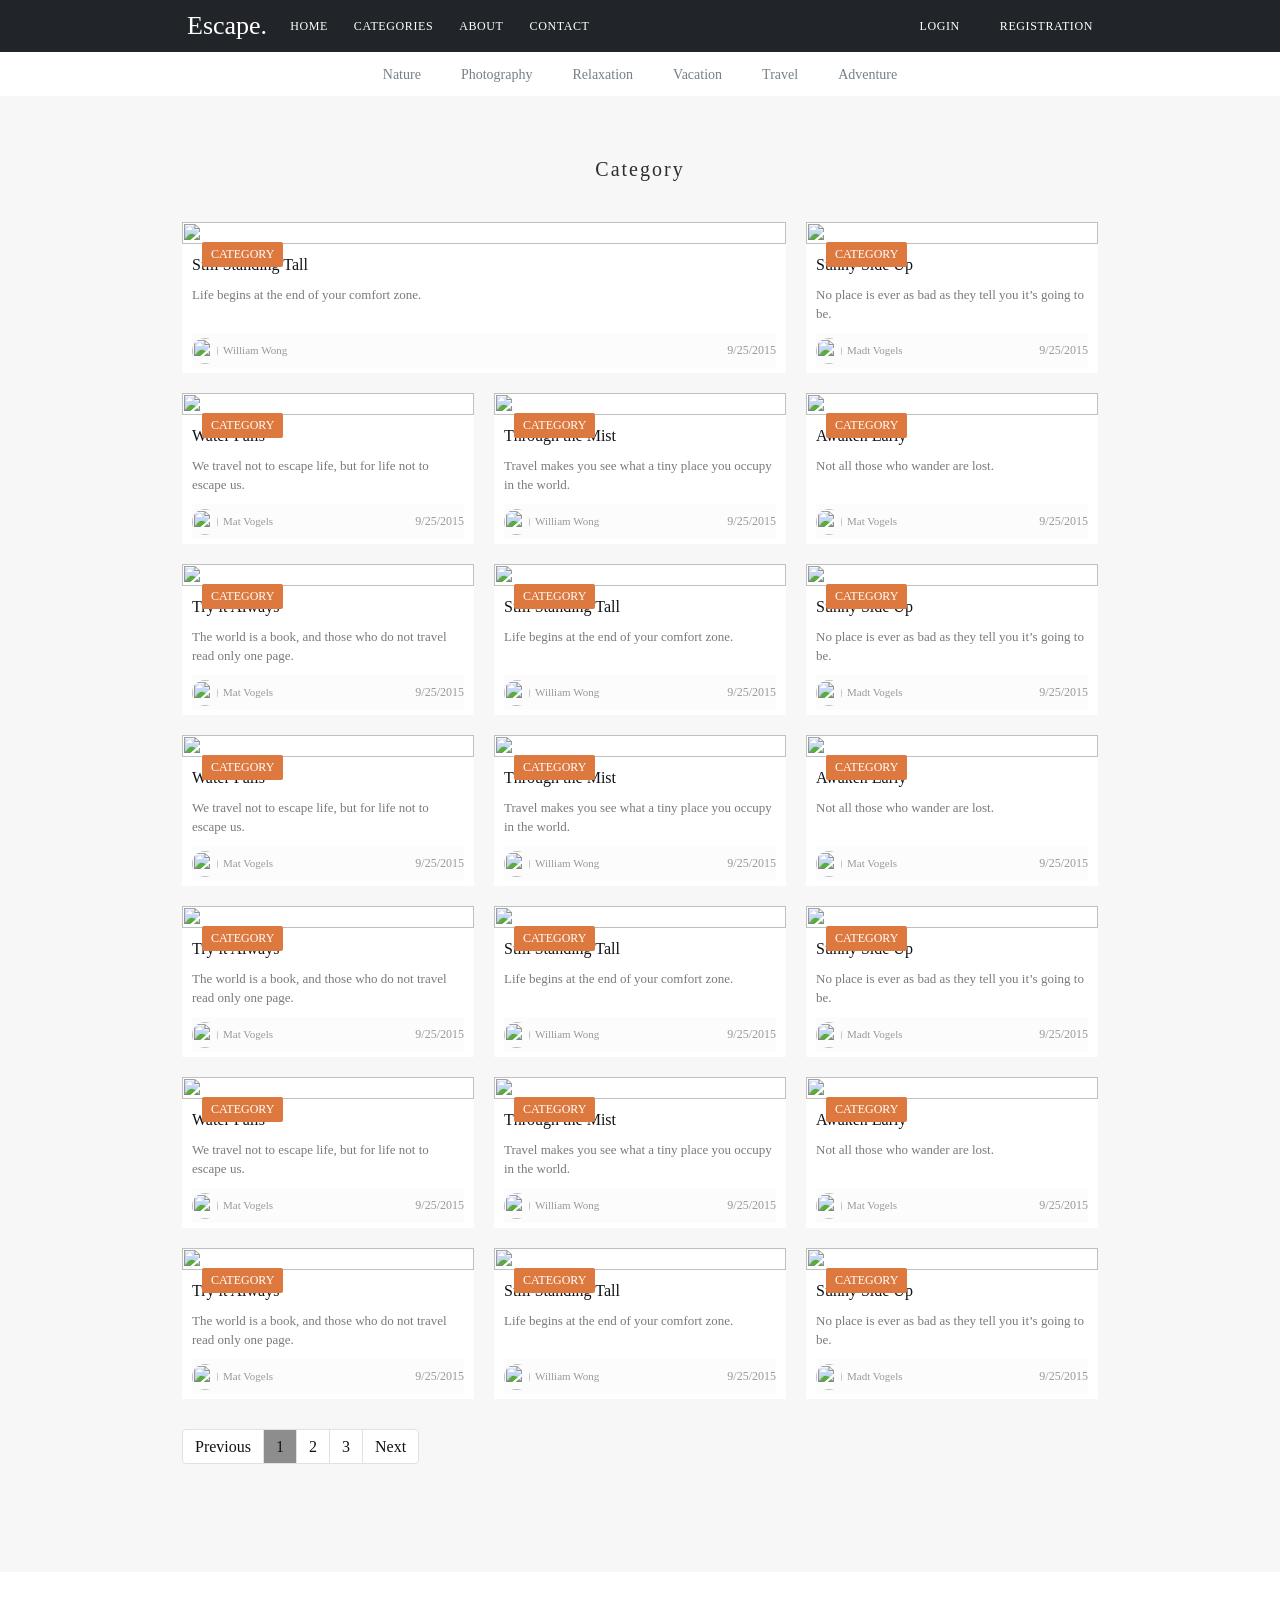
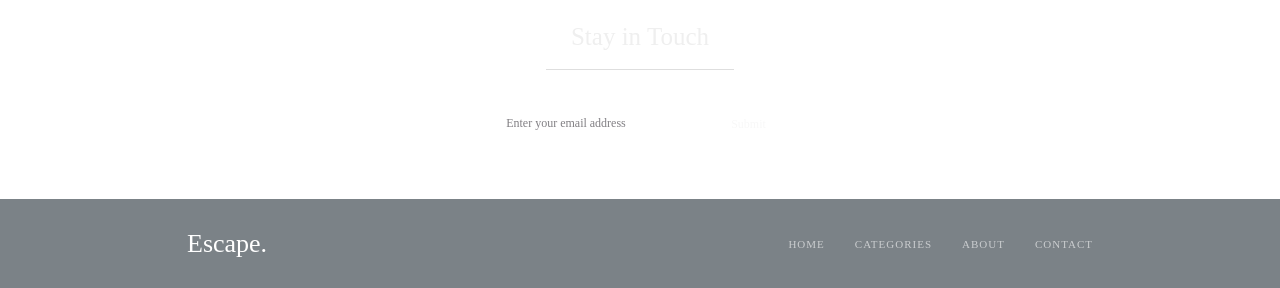
==== pages.html @ 03377939 "improvement 0.1" ====
<!DOCTYPE html>
<html lang="en">

<head>
    <meta charset="UTF-8">
    <meta http-equiv="X-UA-Compatible" content="IE=edge">
    <meta name="viewport" content="width=device-width, initial-scale=1.0">
    <link rel="stylesheet" href="bootstrap/css/bootstrap.min.css">
    <link rel="stylesheet" href="icon/all.min.css">
    <link rel="stylesheet" href="style/style.css">
    <link rel="stylesheet" href="style/media.css">
    <title>Document</title>
</head>



<body>
    <nav class="navbar navbar-expand-lg navbar-dark bg-dark">
        <div class="container">
            <a class="nav-logo" href="">Escape.</a>
            <button class="navbar-toggler" type="button" data-bs-toggle="collapse"
                data-bs-target="#navbarSupportedContent" aria-controls="navbarSupportedContent" aria-expanded="false"
                aria-label="Toggle navigation">
                <span class="navbar-toggler-icon"></span>
            </button>
            <div class="collapse navbar-collapse" id="navbarSupportedContent">
                <ul class="navbar-nav me-auto mb-2 mb-lg-0">
                    <li class="nav-item">
                        <a class="nav-link active" aria-current="page" href="#">Home</a>
                    </li>
                    <li class="nav-item">
                        <a class="nav-link active" aria-current="page" href="#">Categories</a>
                    </li>
                    <li class="nav-item">
                        <a class="nav-link active" aria-current="page" href="#">About</a>
                    </li>
                    <li class="nav-item">
                        <a class="nav-link active" aria-current="page" href="#">Contact</a>
                    </li>
                </ul>
                <ul class="nav-list">
                    <li><a href="" class="nav-link">LogIn</a></li>
                    <li><a href="" class="nav-link">Registration</a></li>
                </ul>
            </div>
        </div>
    </nav>

    <main>
        <section class="section">
            <div class="container section-content">
                <ul class="section-list">
                    <li><a href="" class="section-link">Nature</a></li>
                    <li><a href="" class="section-link">Photography</a></li>
                    <li><a href="" class="section-link">Relaxation</a></li>
                    <li><a href="" class="section-link">Vacation</a></li>
                    <li><a href="" class="section-link">Travel</a></li>
                    <li><a href="" class="section-link">Adventure</a></li>
                </ul>
            </div>
        </section>

        <section class="section3">
            <h3 class="section3-title">Category</h3>
            <div class="container">
                <div class="section3-content page">
                    <div class="section3-card">
                        <a href="#" class="section3-card-main">
                            <img class="section3-card-img" src="img/IMAGE (2).png" alt="">
                            <p class="section3-card-category">Category</p>
                            <p class="section3-card-title">Still Standing Tall</p>
                            <p class="section3-card-text">Life begins at the end of your comfort zone.</p>
                        </a>
                        <div class="section3-card-info">
                            <a href="#" class="section3-card-info-left">
                                <img class="section3-card-info-left-ava" src="img/AVA2.png" alt="">
                                <p class="section3-card-info-name">William Wong</p>
                            </a>
                            <p class="section3-card-info-data">9/25/2015</p>
                        </div>
                    </div>
                    <div class="section3-card">
                        <a href="#" class="section3-card-main">
                            <img class="section3-card-img" src="img/IMAGE (3).png" alt="">
                            <p class="section3-card-category">Category</p>
                            <p class="section3-card-title">Sunny Side Up</p>
                            <p class="section3-card-text">No place is ever as bad as they tell you it’s going to be.</p>
                        </a>
                        <div class="section3-card-info">
                            <a href="#" class="section3-card-info-left">
                                <img class="section3-card-info-left-ava" src="img/AVA.png" alt="">
                                <p class="section3-card-info-name">Madt Vogels</p>
                            </a>
                            <p class="section3-card-info-data">9/25/2015</p>
                        </div>
                    </div>
                    <div class="section3-card">
                        <a href="#" class="section3-card-main">
                            <img class="section3-card-img" src="img/IMAGE (4).png" alt="">
                            <p class="section3-card-category">Category</p>
                            <p class="section3-card-title">Water Falls</p>
                            <p class="section3-card-text">We travel not to escape life, but for life not to escape us.
                            </p>
                        </a>
                        <div class="section3-card-info">
                            <a href="#" class="section3-card-info-left">
                                <img class="section3-card-info-left-ava" src="img/AVA.png" alt="">
                                <p class="section3-card-info-name">Mat Vogels</p>
                            </a>
                            <p class="section3-card-info-data">9/25/2015</p>
                        </div>
                    </div>
                    <div class="section3-card">
                        <a href="#" class="section3-card-main">
                            <img class="section3-card-img" src="img/IMAGE (5).png" alt="">
                            <p class="section3-card-category">Category</p>
                            <p class="section3-card-title">Through the Mist</p>
                            <p class="section3-card-text">Travel makes you see what a tiny place you occupy in the
                                world.</p>
                        </a>
                        <div class="section3-card-info">
                            <a href="#" class="section3-card-info-left">
                                <img class="section3-card-info-left-ava" src="img/AVA2.png" alt="">
                                <p class="section3-card-info-name">William Wong</p>
                            </a>
                            <p class="section3-card-info-data">9/25/2015</p>
                        </div>
                    </div>
                    <div class="section3-card">
                        <a href="#" class="section3-card-main">
                            <img class="section3-card-img" src="img/IMAGE (6).png" alt="">
                            <p class="section3-card-category">Category</p>
                            <p class="section3-card-title">Awaken Early</p>
                            <p class="section3-card-text">Not all those who wander are lost.</p>
                        </a>
                        <div class="section3-card-info">
                            <a href="#" class="section3-card-info-left">
                                <img class="section3-card-info-left-ava" src="img/AVA.png" alt="">
                                <p class="section3-card-info-name">Mat Vogels</p>
                            </a>
                            <p class="section3-card-info-data">9/25/2015</p>
                        </div>
                    </div>
                    <div class="section3-card">
                        <a href="#" class="section3-card-main">
                            <img class="section3-card-img" src="img/IMAGE (7).png" alt="">
                            <p class="section3-card-category">Category</p>
                            <p class="section3-card-title">Try it Always</p>
                            <p class="section3-card-text">The world is a book, and those who do not travel read only one
                                page.</p>
                        </a>
                        <div class="section3-card-info">
                            <a href="#" class="section3-card-info-left">
                                <img class="section3-card-info-left-ava" src="img/AVA.png" alt="">
                                <p class="section3-card-info-name">Mat Vogels</p>
                            </a>
                            <p class="section3-card-info-data">9/25/2015</p>
                        </div>
                    </div>
                    <div class="section3-card">
                        <a href="#" class="section3-card-main">
                            <img class="section3-card-img" src="img/IMAGE (2).png" alt="">
                            <p class="section3-card-category">Category</p>
                            <p class="section3-card-title">Still Standing Tall</p>
                            <p class="section3-card-text">Life begins at the end of your comfort zone.</p>
                        </a>
                        <div class="section3-card-info">
                            <a href="#" class="section3-card-info-left">
                                <img class="section3-card-info-left-ava" src="img/AVA2.png" alt="">
                                <p class="section3-card-info-name">William Wong</p>
                            </a>
                            <p class="section3-card-info-data">9/25/2015</p>
                        </div>
                    </div>
                    <div class="section3-card">
                        <a href="#" class="section3-card-main">
                            <img class="section3-card-img" src="img/IMAGE (3).png" alt="">
                            <p class="section3-card-category">Category</p>
                            <p class="section3-card-title">Sunny Side Up</p>
                            <p class="section3-card-text">No place is ever as bad as they tell you it’s going to be.</p>
                        </a>
                        <div class="section3-card-info">
                            <a href="#" class="section3-card-info-left">
                                <img class="section3-card-info-left-ava" src="img/AVA.png" alt="">
                                <p class="section3-card-info-name">Madt Vogels</p>
                            </a>
                            <p class="section3-card-info-data">9/25/2015</p>
                        </div>
                    </div>
                    <div class="section3-card">
                        <a href="#" class="section3-card-main">
                            <img class="section3-card-img" src="img/IMAGE (4).png" alt="">
                            <p class="section3-card-category">Category</p>
                            <p class="section3-card-title">Water Falls</p>
                            <p class="section3-card-text">We travel not to escape life, but for life not to escape us.
                            </p>
                        </a>
                        <div class="section3-card-info">
                            <a href="#" class="section3-card-info-left">
                                <img class="section3-card-info-left-ava" src="img/AVA.png" alt="">
                                <p class="section3-card-info-name">Mat Vogels</p>
                            </a>
                            <p class="section3-card-info-data">9/25/2015</p>
                        </div>
                    </div>
                    <div class="section3-card">
                        <a href="#" class="section3-card-main">
                            <img class="section3-card-img" src="img/IMAGE (5).png" alt="">
                            <p class="section3-card-category">Category</p>
                            <p class="section3-card-title">Through the Mist</p>
                            <p class="section3-card-text">Travel makes you see what a tiny place you occupy in the
                                world.</p>
                        </a>
                        <div class="section3-card-info">
                            <a href="#" class="section3-card-info-left">
                                <img class="section3-card-info-left-ava" src="img/AVA2.png" alt="">
                                <p class="section3-card-info-name">William Wong</p>
                            </a>
                            <p class="section3-card-info-data">9/25/2015</p>
                        </div>
                    </div>
                    <div class="section3-card">
                        <a href="#" class="section3-card-main">
                            <img class="section3-card-img" src="img/IMAGE (6).png" alt="">
                            <p class="section3-card-category">Category</p>
                            <p class="section3-card-title">Awaken Early</p>
                            <p class="section3-card-text">Not all those who wander are lost.</p>
                        </a>
                        <div class="section3-card-info">
                            <a href="#" class="section3-card-info-left">
                                <img class="section3-card-info-left-ava" src="img/AVA.png" alt="">
                                <p class="section3-card-info-name">Mat Vogels</p>
                            </a>
                            <p class="section3-card-info-data">9/25/2015</p>
                        </div>
                    </div>
                    <div class="section3-card">
                        <a href="#" class="section3-card-main">
                            <img class="section3-card-img" src="img/IMAGE (7).png" alt="">
                            <p class="section3-card-category">Category</p>
                            <p class="section3-card-title">Try it Always</p>
                            <p class="section3-card-text">The world is a book, and those who do not travel read only one
                                page.</p>
                        </a>
                        <div class="section3-card-info">
                            <a href="#" class="section3-card-info-left">
                                <img class="section3-card-info-left-ava" src="img/AVA.png" alt="">
                                <p class="section3-card-info-name">Mat Vogels</p>
                            </a>
                            <p class="section3-card-info-data">9/25/2015</p>
                        </div>
                    </div>
                    <div class="section3-card">
                        <a href="#" class="section3-card-main">
                            <img class="section3-card-img" src="img/IMAGE (2).png" alt="">
                            <p class="section3-card-category">Category</p>
                            <p class="section3-card-title">Still Standing Tall</p>
                            <p class="section3-card-text">Life begins at the end of your comfort zone.</p>
                        </a>
                        <div class="section3-card-info">
                            <a href="#" class="section3-card-info-left">
                                <img class="section3-card-info-left-ava" src="img/AVA2.png" alt="">
                                <p class="section3-card-info-name">William Wong</p>
                            </a>
                            <p class="section3-card-info-data">9/25/2015</p>
                        </div>
                    </div>
                    <div class="section3-card">
                        <a href="#" class="section3-card-main">
                            <img class="section3-card-img" src="img/IMAGE (3).png" alt="">
                            <p class="section3-card-category">Category</p>
                            <p class="section3-card-title">Sunny Side Up</p>
                            <p class="section3-card-text">No place is ever as bad as they tell you it’s going to be.</p>
                        </a>
                        <div class="section3-card-info">
                            <a href="#" class="section3-card-info-left">
                                <img class="section3-card-info-left-ava" src="img/AVA.png" alt="">
                                <p class="section3-card-info-name">Madt Vogels</p>
                            </a>
                            <p class="section3-card-info-data">9/25/2015</p>
                        </div>
                    </div>
                    <div class="section3-card">
                        <a href="#" class="section3-card-main">
                            <img class="section3-card-img" src="img/IMAGE (4).png" alt="">
                            <p class="section3-card-category">Category</p>
                            <p class="section3-card-title">Water Falls</p>
                            <p class="section3-card-text">We travel not to escape life, but for life not to escape us.
                            </p>
                        </a>
                        <div class="section3-card-info">
                            <a href="#" class="section3-card-info-left">
                                <img class="section3-card-info-left-ava" src="img/AVA.png" alt="">
                                <p class="section3-card-info-name">Mat Vogels</p>
                            </a>
                            <p class="section3-card-info-data">9/25/2015</p>
                        </div>
                    </div>
                    <div class="section3-card">
                        <a href="#" class="section3-card-main">
                            <img class="section3-card-img" src="img/IMAGE (5).png" alt="">
                            <p class="section3-card-category">Category</p>
                            <p class="section3-card-title">Through the Mist</p>
                            <p class="section3-card-text">Travel makes you see what a tiny place you occupy in the
                                world.</p>
                        </a>
                        <div class="section3-card-info">
                            <a href="#" class="section3-card-info-left">
                                <img class="section3-card-info-left-ava" src="img/AVA2.png" alt="">
                                <p class="section3-card-info-name">William Wong</p>
                            </a>
                            <p class="section3-card-info-data">9/25/2015</p>
                        </div>
                    </div>
                    <div class="section3-card">
                        <a href="#" class="section3-card-main">
                            <img class="section3-card-img" src="img/IMAGE (6).png" alt="">
                            <p class="section3-card-category">Category</p>
                            <p class="section3-card-title">Awaken Early</p>
                            <p class="section3-card-text">Not all those who wander are lost.</p>
                        </a>
                        <div class="section3-card-info">
                            <a href="#" class="section3-card-info-left">
                                <img class="section3-card-info-left-ava" src="img/AVA.png" alt="">
                                <p class="section3-card-info-name">Mat Vogels</p>
                            </a>
                            <p class="section3-card-info-data">9/25/2015</p>
                        </div>
                    </div>
                    <div class="section3-card">
                        <a href="#" class="section3-card-main">
                            <img class="section3-card-img" src="img/IMAGE (7).png" alt="">
                            <p class="section3-card-category">Category</p>
                            <p class="section3-card-title">Try it Always</p>
                            <p class="section3-card-text">The world is a book, and those who do not travel read only one
                                page.</p>
                        </a>
                        <div class="section3-card-info">
                            <a href="#" class="section3-card-info-left">
                                <img class="section3-card-info-left-ava" src="img/AVA.png" alt="">
                                <p class="section3-card-info-name">Mat Vogels</p>
                            </a>
                            <p class="section3-card-info-data">9/25/2015</p>
                        </div>
                    </div>
                    <div class="section3-card">
                        <a href="#" class="section3-card-main">
                            <img class="section3-card-img" src="img/IMAGE (2).png" alt="">
                            <p class="section3-card-category">Category</p>
                            <p class="section3-card-title">Still Standing Tall</p>
                            <p class="section3-card-text">Life begins at the end of your comfort zone.</p>
                        </a>
                        <div class="section3-card-info">
                            <a href="#" class="section3-card-info-left">
                                <img class="section3-card-info-left-ava" src="img/AVA2.png" alt="">
                                <p class="section3-card-info-name">William Wong</p>
                            </a>
                            <p class="section3-card-info-data">9/25/2015</p>
                        </div>
                    </div>
                    <div class="section3-card">
                        <a href="#" class="section3-card-main">
                            <img class="section3-card-img" src="img/IMAGE (3).png" alt="">
                            <p class="section3-card-category">Category</p>
                            <p class="section3-card-title">Sunny Side Up</p>
                            <p class="section3-card-text">No place is ever as bad as they tell you it’s going to be.</p>
                        </a>
                        <div class="section3-card-info">
                            <a href="#" class="section3-card-info-left">
                                <img class="section3-card-info-left-ava" src="img/AVA.png" alt="">
                                <p class="section3-card-info-name">Madt Vogels</p>
                            </a>
                            <p class="section3-card-info-data">9/25/2015</p>
                        </div>
                    </div>




                </div>

                <nav class="pages-pagination" aria-label="Page navigation example">
                    <ul class="pagination">
                        <li class="page-item"><a class="page-link" href="#">Previous</a></li>
                        <li class="page-item disabled"><a class="page-link" href="#">1</a></li>
                        <li class="page-item"><a class="page-link" href="#">2</a></li>
                        <li class="page-item"><a class="page-link" href="#">3</a></li>
                        <li class="page-item"><a class="page-link" href="#">Next</a></li>
                    </ul>
                </nav>

            </div>
        </section>

    </main>
    <footer>
        <div class="footer-intro">
            <div class="container">
                <div class="footer-intro-content">
                    <h4 class="footer-intro-title">Stay in Touch</h4>
                    <div class="footer-intro-bottom">
                        <input placeholder="Enter your email address" class="footer-intro-search" type="text">
                        <button class="footer-intro-button">Submit</button>
                    </div>
                </div>
            </div>
        </div>
        <nav class="footer-nav">
            <div class="container">
                <div class="footer-nav-content">
                    <a class="footer-nav-title" href="">Escape.</a>
                    <ul class="footer-nav-list">
                        <li><a href="" class="footer-nav-link">Home</a></li>
                        <li><a href="" class="footer-nav-link">Categories</a></li>
                        <li><a href="" class="footer-nav-link">About</a></li>
                        <li><a href="" class="footer-nav-link">Contact</a></li>
                    </ul>
                </div>
            </div>
        </nav>
    </footer>

    <script src="bootstrap/js/bootstrap.min.js"></script>
</body>

</html>
---- style/style.css ----
* {
    margin: 0;
    padding: 0;
    box-sizing: border-box;
}

a {
    text-decoration: none;
    margin: 0;

}

ul {
    margin: 0;
    padding: 0;
}

li {
    list-style: none;
    margin: 0;
}

p {
    margin: 0;
}


.container {
    width: 940px;
    margin: 0 auto;
}

header {
    height: 500px;
    background: url("../img/IMAGE.png");
    background-repeat: no-repeat;
    background-size: cover;
    background-position: center;
    display: flex;
    flex-direction: column;

    position: relative;

}

/* header-nav */

.nav {
    padding: 20px 0;


}

.nav-content {
    display: flex;
    justify-content: space-between;
    align-items: center;
}



.nav-logo {
    font-family: Lora;
    font-style: normal;
    font-weight: normal;
    font-size: 26px;
    line-height: 26px;


    padding: 5px;
    border-radius: 5px;
    color: #FFFFFF;
    outline: #FFFFFF 0 solid;
    transition: 0.05s;
    margin-right: 10px;
}

.nav-logo:hover {
    color: #FFFFFF;
    outline: #FFFFFF 3px solid;


}

.nav-list {
    display: flex;
    gap: 30px;
}

.nav-link {
    font-family: Oxygen;
    font-style: normal;
    font-weight: normal;
    font-size: 12px;
    line-height: 20px;
    letter-spacing: 0.6px;
    text-transform: uppercase;

    padding: 5px;
    border-radius: 5px;
    color: #FFFFFF;
    outline: #FFFFFF 0 solid;
    transition: 0.05s;

}

.nav-link:hover {
    color: #FFFFFF;
    outline: #FFFFFF 3px solid;


}


.navbar-nav {
    gap: 10px;
}


/* header-nav */

/* header-intro */
.intro {
    display: flex;
    flex-direction: column;
    align-items: center;
    justify-content: center;
    flex-grow: 1;
    margin-top: -20px;
}

.intro-content {
    display: flex;
    flex-direction: column;
    align-items: center;
    gap: 15px;
}

.intro-title {
    font-family: Lora;
    font-style: normal;
    font-weight: normal;
    font-size: 50px;
    line-height: 51px;
    letter-spacing: 3px;
    text-align: center;
    cursor: default;

    color: #FFFFFF;
}

.intro-text {
    font-family: Oxygen;
    font-style: normal;
    font-weight: normal;
    font-size: 17px;
    line-height: 20px;
    text-align: center;
    cursor: default;


    color: rgba(255, 255, 255, 0.63);
}

.intro-link {
    font-family: Oxygen;
    font-style: normal;
    font-weight: normal;
    font-size: 13px;
    line-height: 20px;

    color: #FFFFFF;
    background: #DD783F;
    border-radius: 3px;
    padding: 12px 31px;
    transition: 0.1s;

}

.intro-link:hover {
    color: #FFFFFF;
    background: #756f6b;
}

/* header-intro */

/* main-section */
.section-list {
    padding: 10px;
    display: flex;
    justify-content: center;
    align-items: center;
    flex-wrap: wrap;
    gap: 20px;
}

.section-link {
    font-family: Lora;
    font-style: normal;
    font-weight: normal;
    font-size: 14px;
    line-height: 20px;
    text-align: center;
    padding: 10px;

    color: #768088;
    border-radius: 3px;
    transition: 0.1s;

}

.section-link:hover {
    background: #666666;
    color: #ffffff;
}

/* main-section */

/* main-section2 */
.section2 {
    padding: 60px 0 30px;
    background: #F7F7F7;

}

.section2-content {

    position: relative;
}


/* -------------------carousel */
.section2-content .carousel {
    position: static;
    /* overflow: visible; */
}

.section2-content .carousel-control-prev-icon {
    background-image: url("../img/icons/arrow.png");
    transform: rotate(180deg);

}

/* .section2-content .carousel-control-prev {
    transform: translateX(-100%);
} */

.section2-content .carousel-control-next-icon {
    background-image: url("../img/icons/arrow.png");

}

/* .section2-content .carousel-control-next {
    transform: translateX(100%);
} */


.carousel-item {}

/* -------------------carousel */

.section2-title {
    font-family: Oxygen;
    font-style: normal;
    font-weight: normal;
    font-size: 20px;
    line-height: 27px;
    letter-spacing: 2px;
    text-align: center;

    color: #2E2E2E;
    padding: 0 16px 16px;
    margin-bottom: 23px;
}

.section2-img {
    /* width: 49%; */
    height: 280px;
    position: relative;
    border-radius: 3px;
}

.section2-img-img {
    width: 100%;
    height: 100%;
    object-fit: cover;
}

.section2-img-words {
    position: absolute;
    bottom: 47px;
    left: 20px;
}

.section2-img-title {
    font-family: Lora;
    font-style: normal;
    font-weight: normal;
    font-size: 27px;
    line-height: 30px;

    color: #FFFFFF;

}

.section2-img-text {
    font-family: Oxygen;
    font-style: normal;
    font-weight: normal;
    font-size: 14px;
    line-height: 25px;
    color: rgba(255, 255, 255, 0.7);

}

.section2-img-profile {
    position: absolute;
    bottom: 10px;
    left: 20px;
    display: flex;
    align-items: center;
    gap: 10px;

}

.section2-img-profile-ava {
    width: 26px;
    height: 26px;
    object-fit: cover;
    border-radius: 50%;

}

.section2-img-profile-name {
    font-family: Oxygen;
    font-style: normal;
    font-weight: normal;
    font-size: 12px;
    line-height: 35px;
    color: rgba(255, 255, 255, 0.7);
}

.section2-img-data {
    position: absolute;
    bottom: 10px;
    right: 20px;
    font-family: Oxygen;
    font-style: normal;
    font-weight: normal;
    font-size: 12px;
    line-height: 35px;
    color: rgba(255, 255, 255, 0.7);
}

.section2-img-category {
    position: absolute;
    top: 20px;
    left: 20px;
    font-family: Oxygen;
    font-style: normal;
    font-weight: normal;
    font-size: 12px;
    line-height: 13px;
    text-transform: uppercase;

    color: #FFFFFF;
    padding: 6px 9px;
    background: #DD783F;
    border-radius: 2px;

}

/* main-section2 */

/* main-section3 */
.section3 {
    padding-top: 60px;
    background: #F7F7F7;
    padding-bottom: 108px;
}

.section3-title {
    font-family: Oxygen;
    font-style: normal;
    font-weight: normal;
    font-size: 20px;
    line-height: 27px;
    letter-spacing: 2px;
    text-align: center;

    color: #2E2E2E;
    padding: 0 16px 16px;
    margin-bottom: 23px;
}


.section3-content {
    width: 100%;
    display: grid;
    grid-template-columns: repeat(3, 1fr);

    gap: 20px;
}

.section3-content.page .section3-card:first-of-type {
    grid-column: 1/3;
}



.section3-card {
    background: #FFFFFF;
    width: 100%;
    margin-bottom: 25px;
    display: flex;
    flex-direction: column;
    justify-content: space-between;
    /* padding: 10px; */
    margin: 0;
}

.section3-card-main {
    position: relative;
    display: flex;
    flex-direction: column;

}

.section3-card-category {
    position: absolute;
    top: 20px;
    left: 20px;
    font-family: Oxygen;
    font-style: normal;
    font-weight: normal;
    font-size: 12px;
    line-height: 13px;
    text-transform: uppercase;
    color: #FFFFFF;
    padding: 6px 9px;
    background: #DD783F;
    border-radius: 2px;
}

.section3-card-img {
    width: 100%;
    height: 80%;
    object-fit: cover;
}

.section3-card-title {
    font-family: Lora;
    font-style: normal;
    font-weight: normal;
    font-size: 16px;
    line-height: 21px;
    color: #101315;
    margin: 5px 10px;
}

.section3-card-text {
    font-family: Oxygen;
    font-style: normal;
    font-weight: normal;
    font-size: 13px;
    line-height: 19px;
    color: #7A7A7A;
    margin: 5px 10px;


}

.section3-card-info {
    background: #FCFCFC;
    border-radius: 0px;
    display: flex;
    justify-content: space-between;
    align-items: center;
    margin: 5px 10px;
}

.section3-card-info-left {
    display: flex;
    align-items: center;
}

.section3-card-info-left-ava {
    width: 26px;
    height: 26px;
    object-fit: cover;
    border-radius: 50%;
}

.section3-card-info-name {
    font-family: Oxygen;
    font-style: normal;
    font-weight: normal;
    font-size: 11px;
    line-height: 35px;
    color: #999999;
    margin-left: 5px;


}

.section3-card-info-data {
    font-family: Oxygen;
    font-style: normal;
    font-weight: normal;
    font-size: 12px;
    line-height: 35px;
    color: #999999;
}

/* main-section3 */

/* pages */

.pages-pagination {
    margin-top: 30px;
}

.pages-pagination .page-link {
    font-family: Lora;
    font-style: normal;
    font-weight: normal;
    font-size: 16px;
    line-height: 21px;
    color: #101315;
}


.pages-pagination .page-item.disabled .page-link {
    background: rgba(97, 97, 97, 0.699);
    color: #101315;
}


/* pages */





/* footer */
footer {
    background: url("../img/IMAGE (8).png");
    background-repeat: no-repeat;
    background-size: cover;
    background-position: center;
    display: flex;
    flex-direction: column;
    justify-content: flex-end;
}

.footer-intro {
    padding: 50px 0;
}

.footer-intro-content {
    display: flex;
    flex-direction: column;
    align-items: center;
}

.footer-intro-title {
    font-family: Oxygen;
    font-style: normal;
    font-weight: normal;
    font-size: 25px;
    line-height: 30px;
    text-align: center;
    cursor: default;

    color: #EFEFEF;
}

.footer-intro-title::after {
    content: "";
    width: 188px;
    height: 1px;
    display: block;
    margin: 17px 0 20px;

    background: #DEDEDE;
}

.footer-intro-bottom {
    width: 70%;
    display: flex;
    justify-content: center;
    align-items: center;
}

.footer-intro-search {
    height: 100%;
    background: #FFFFFF;
    font-family: Roboto;
    font-style: normal;
    font-weight: normal;
    font-size: 12px;
    line-height: 14px;
    outline: none;
    border: none;
    padding: 18px 35px;

    color: black;
}

.footer-intro-search::placeholder {
    color: #817F83;
}

.footer-intro-button {
    font-family: Roboto;
    font-style: normal;
    font-weight: normal;
    font-size: 12px;
    line-height: 14px;
    color: #F8F8F8;
    padding: 18px 43px;
    background: rgba(255, 255, 255, 0.28);
    border-radius: 0px 3px 3px 0px;
    border: none;
    transition: 0.1s;

}

.footer-intro-button:hover {
    background: rgb(36, 36, 36);
}

.footer-nav {
    height: 89px;
    background: rgba(35, 47, 56, 0.6);
    border-radius: 0px;
    display: flex;
    align-items: center;
}

.footer-nav-content {
    display: flex;
    justify-content: space-between;
    align-items: center;

    gap: 10px;
}

.footer-nav-title {
    font-family: Lora;
    font-style: normal;
    font-weight: normal;
    font-size: 26px;
    line-height: 26px;
    color: #FFFFFF;
    padding: 5px;

    transition: 0.05s;
    outline: #FFFFFF solid 0;
    border-radius: 3px;
}

.footer-nav-title:hover {
    color: #FFFFFF;
    outline: #FFFFFF solid 3px;
}

.footer-nav-link {
    font-family: Oxygen;
    font-style: normal;
    font-weight: normal;
    font-size: 11px;
    line-height: 26px;
    text-align: right;
    letter-spacing: 1px;
    text-transform: uppercase;
    padding: 5px;

    color: rgba(255, 255, 255, 0.6);
    transition: 0.05s;
    outline: rgba(255, 255, 255, 0.6) solid 0;
    border-radius: 3px;
}

.footer-nav-link:hover {
    color: rgba(255, 255, 255, 0.6);
    outline: rgba(255, 255, 255, 0.6) solid 3px;
}

.footer-nav-list {
    display: flex;
    gap: 20px;
}



/* footer */
---- style/media.css ----
@media(max-width: 1200px) {
    .container {
        width: 80%;
    }


}

@media(max-width: 992px) {
    .container {
        width: 90%;
    }


    .navbar-nav .nav-link {
        padding-left: 5px;
    }





    .footer-intro-search {
        width: 100%;
    }

}

@media(max-width: 768px) {

    .section3-content {
        grid-template-columns: repeat(2, 1fr);
        gap: 20px;
    }
}

@media(max-width: 576px) {
    .container {
        width: 95%;
    }

    .nav {
        background: rgba(0, 0, 0, 0.233);
    }



    .nav-content {
        gap: 20px;
        flex-direction: column;
    }

    .nav-list {
        gap: 20px;
    }




    .section3-content {
        grid-template-columns: repeat(1, 1fr);
        gap: 10px;
    }


    .footer-intro-bottom {
        width: 100%;
    }

    .footer-intro-button {
        padding: 20px;
    }


    .footer-nav-content {
        flex-direction: column;
    }

}
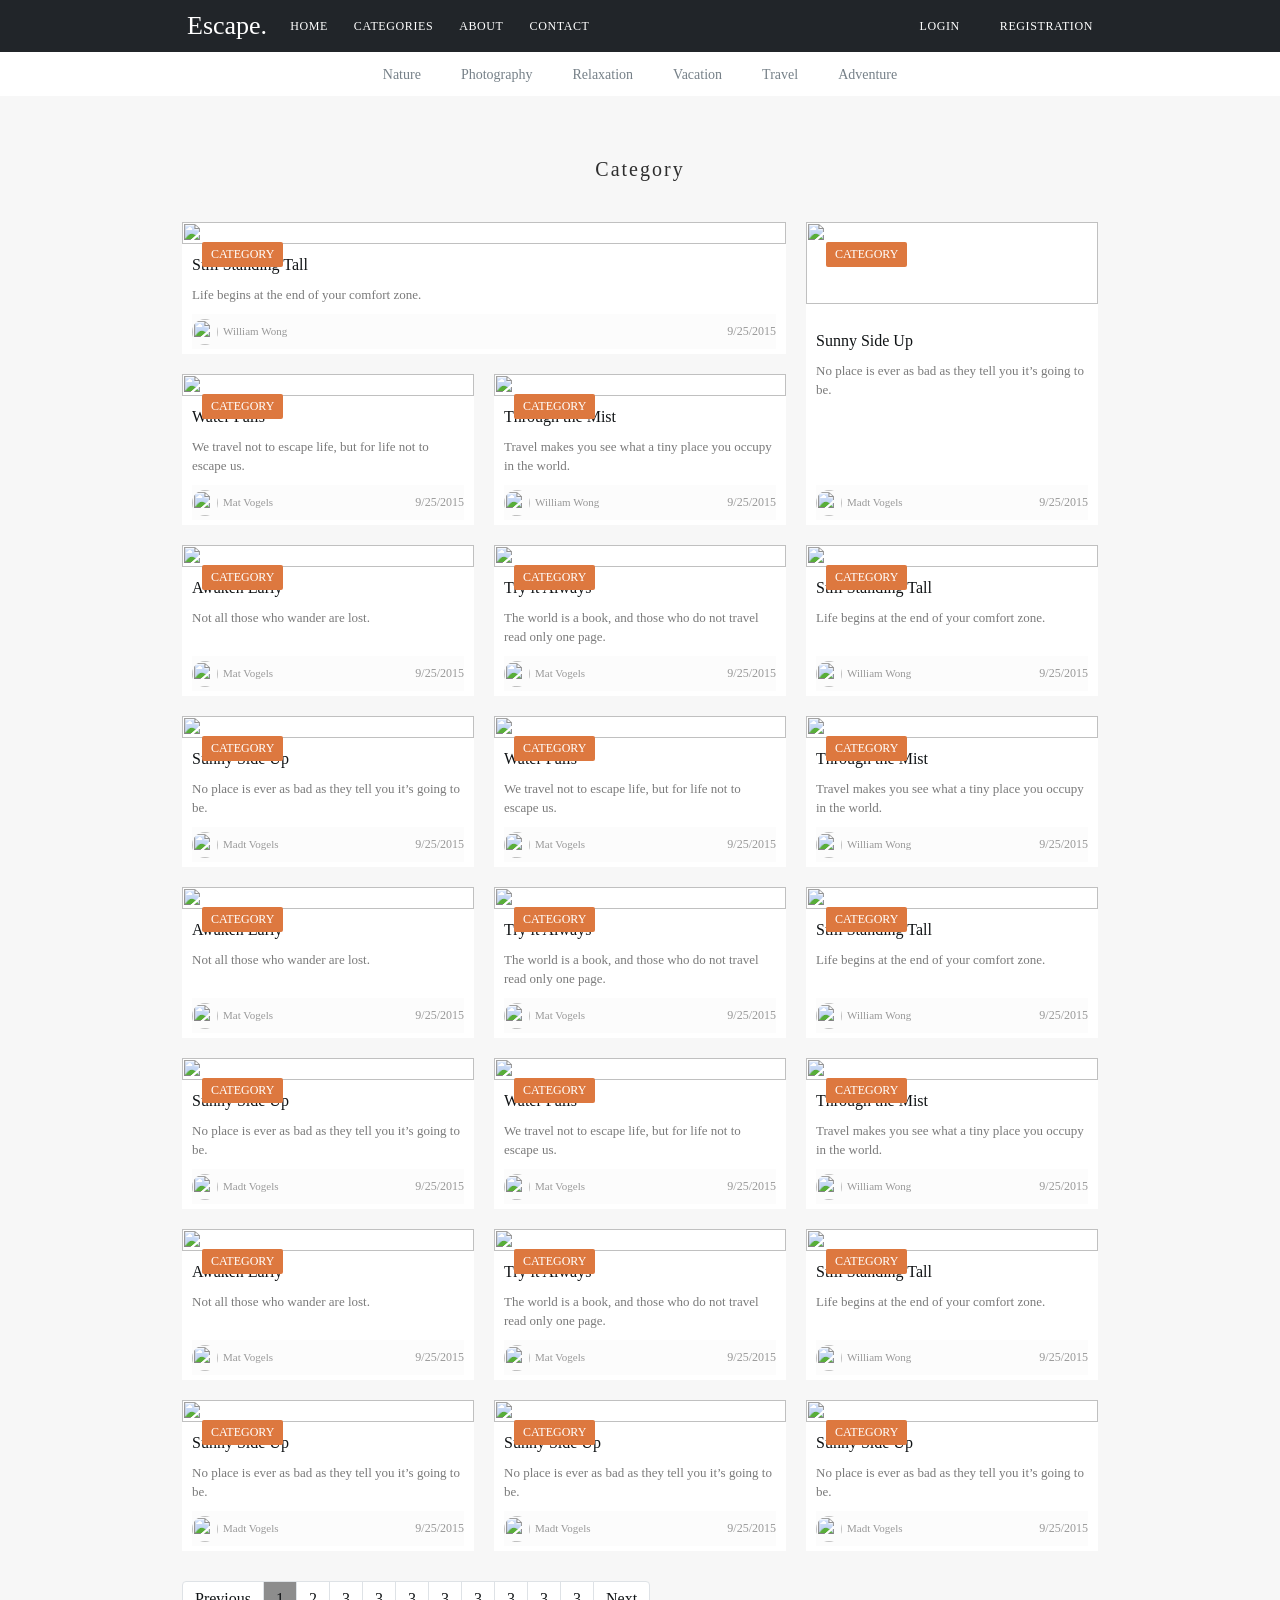
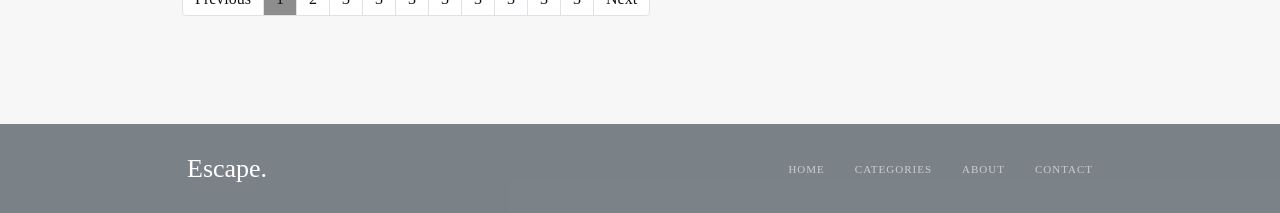
==== commit 91fc8f53: "0.2" ====
--- a/pages.html
+++ b/pages.html
@@ -373,6 +373,36 @@
                             <p class="section3-card-info-data">9/25/2015</p>
                         </div>
                     </div>
+                    <div class="section3-card">
+                        <a href="#" class="section3-card-main">
+                            <img class="section3-card-img" src="img/IMAGE (3).png" alt="">
+                            <p class="section3-card-category">Category</p>
+                            <p class="section3-card-title">Sunny Side Up</p>
+                            <p class="section3-card-text">No place is ever as bad as they tell you it’s going to be.</p>
+                        </a>
+                        <div class="section3-card-info">
+                            <a href="#" class="section3-card-info-left">
+                                <img class="section3-card-info-left-ava" src="img/AVA.png" alt="">
+                                <p class="section3-card-info-name">Madt Vogels</p>
+                            </a>
+                            <p class="section3-card-info-data">9/25/2015</p>
+                        </div>
+                    </div>
+                    <div class="section3-card">
+                        <a href="#" class="section3-card-main">
+                            <img class="section3-card-img" src="img/IMAGE (3).png" alt="">
+                            <p class="section3-card-category">Category</p>
+                            <p class="section3-card-title">Sunny Side Up</p>
+                            <p class="section3-card-text">No place is ever as bad as they tell you it’s going to be.</p>
+                        </a>
+                        <div class="section3-card-info">
+                            <a href="#" class="section3-card-info-left">
+                                <img class="section3-card-info-left-ava" src="img/AVA.png" alt="">
+                                <p class="section3-card-info-name">Madt Vogels</p>
+                            </a>
+                            <p class="section3-card-info-data">9/25/2015</p>
+                        </div>
+                    </div>
 
 
 
@@ -385,6 +415,13 @@
                         <li class="page-item disabled"><a class="page-link" href="#">1</a></li>
                         <li class="page-item"><a class="page-link" href="#">2</a></li>
                         <li class="page-item"><a class="page-link" href="#">3</a></li>
+                        <li class="page-item"><a class="page-link" href="#">3</a></li>
+                        <li class="page-item"><a class="page-link" href="#">3</a></li>
+                        <li class="page-item"><a class="page-link" href="#">3</a></li>
+                        <li class="page-item"><a class="page-link" href="#">3</a></li>
+                        <li class="page-item"><a class="page-link" href="#">3</a></li>
+                        <li class="page-item"><a class="page-link" href="#">3</a></li>
+                        <li class="page-item"><a class="page-link" href="#">3</a></li>
                         <li class="page-item"><a class="page-link" href="#">Next</a></li>
                     </ul>
                 </nav>
@@ -394,17 +431,6 @@
 
     </main>
     <footer>
-        <div class="footer-intro">
-            <div class="container">
-                <div class="footer-intro-content">
-                    <h4 class="footer-intro-title">Stay in Touch</h4>
-                    <div class="footer-intro-bottom">
-                        <input placeholder="Enter your email address" class="footer-intro-search" type="text">
-                        <button class="footer-intro-button">Submit</button>
-                    </div>
-                </div>
-            </div>
-        </div>
         <nav class="footer-nav">
             <div class="container">
                 <div class="footer-nav-content">
--- a/style/style.css
+++ b/style/style.css
@@ -374,9 +374,8 @@
 
 /* main-section3 */
 .section3 {
-    padding-top: 60px;
+    padding: 60px 0 108px;
     background: #F7F7F7;
-    padding-bottom: 108px;
 }
 
 .section3-title {
@@ -404,6 +403,15 @@
 
 .section3-content.page .section3-card:first-of-type {
     grid-column: 1/3;
+}
+
+.section3-content.page .section3-card:nth-of-type(2) {
+    grid-column: 3/4;
+    grid-row: 1/3;
+}
+
+.section3-content.page .section3-card:nth-of-type(2) .section3-card-main {
+    height: 60%;
 }
 
 
@@ -515,6 +523,10 @@
 /* main-section3 */
 
 /* pages */
+
+.pagination {
+    flex-wrap: wrap;
+}
 
 .pages-pagination {
     margin-top: 30px;
--- a/style/media.css
+++ b/style/media.css
@@ -6,7 +6,7 @@
 
 }
 
-@media(max-width: 992px) {
+@media(max-width: 991px) {
     .container {
         width: 90%;
     }
@@ -26,17 +26,24 @@
 
 }
 
-@media(max-width: 768px) {
+@media(max-width: 767px) {
 
     .section3-content {
         grid-template-columns: repeat(2, 1fr);
         gap: 20px;
     }
+
+
+    .section3-content.page .section3-card:nth-of-type(2) {
+        grid-column: auto;
+        grid-row: auto;
+    }
+
 }
 
-@media(max-width: 576px) {
+@media(max-width: 575px) {
     .container {
-        width: 95%;
+        width: 100%;
     }
 
     .nav {
@@ -55,12 +62,44 @@
     }
 
 
+    /* section2 */
 
+
+    .section2 {
+        padding: 30px;
+    }
+
+    .section2-img {
+        height: 220px;
+    }
+
+    /* section2 */
+
+    /* section3 */
+    .section3 {
+        padding: 30px;
+    }
 
     .section3-content {
         grid-template-columns: repeat(1, 1fr);
         gap: 10px;
     }
+
+    .section3-content.page .section3-card:first-of-type {
+        grid-column: 1/2;
+    }
+
+    .section3-content.page .section3-card:nth-of-type(2) {
+        grid-column: auto;
+        grid-row: auto;
+    }
+
+
+    .section3-content.page .section3-card:nth-of-type(2) .section3-card-main {
+        height: auto;
+    }
+
+    /* section3 */
 
 
     .footer-intro-bottom {
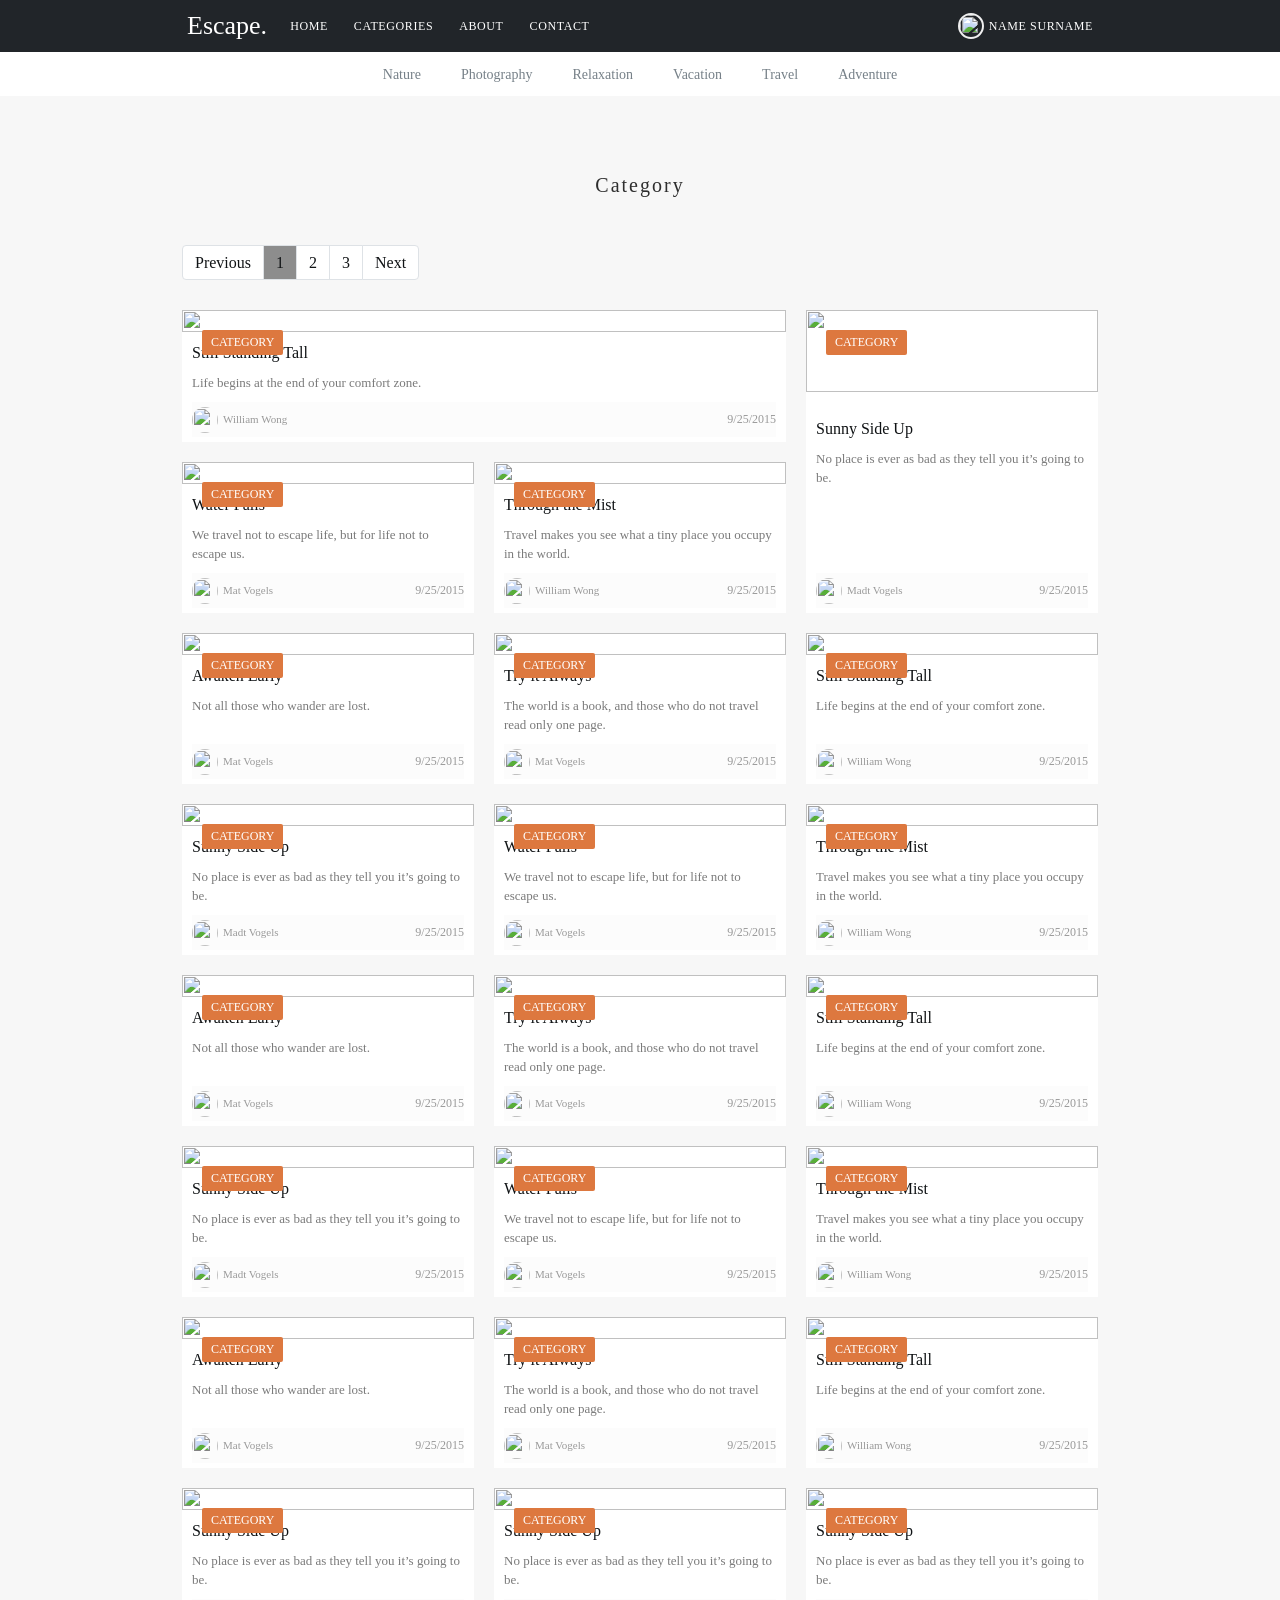
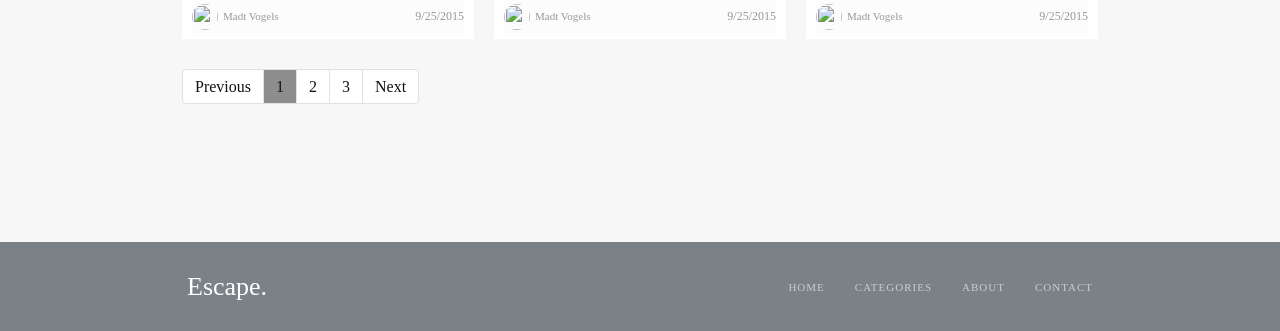
==== commit 63462739: "0.3" ====
--- a/pages.html
+++ b/pages.html
@@ -38,10 +38,24 @@
                         <a class="nav-link active" aria-current="page" href="#">Contact</a>
                     </li>
                 </ul>
-                <ul class="nav-list">
+                <li class="nav-item dropdown active">
+                    <a class="nav-link dropdown-toggle" href="#" id="navbarDropdown" role="button"
+                        data-bs-toggle="dropdown" aria-expanded="false">
+                        <img class="nav-link-ava" src="img/AVA.png" alt=""> 
+                        <p>Name Surname</p></a>
+                    <ul class="dropdown-menu" aria-labelledby="navbarDropdown">
+                        <li><a class="dropdown-item" href="#">Action</a></li>
+                        <li><a class="dropdown-item" href="#">Another action</a></li>
+                        <li>
+                            <hr class="dropdown-divider">
+                        </li>
+                        <li><a class="dropdown-item" href="#">Something else here</a></li>
+                    </ul>
+                </li>
+                <!-- <ul class="nav-list">
                     <li><a href="" class="nav-link">LogIn</a></li>
                     <li><a href="" class="nav-link">Registration</a></li>
-                </ul>
+                </ul> -->
             </div>
         </div>
     </nav>
@@ -63,364 +77,366 @@
         <section class="section3">
             <h3 class="section3-title">Category</h3>
             <div class="container">
-                <div class="section3-content page">
-                    <div class="section3-card">
-                        <a href="#" class="section3-card-main">
-                            <img class="section3-card-img" src="img/IMAGE (2).png" alt="">
-                            <p class="section3-card-category">Category</p>
-                            <p class="section3-card-title">Still Standing Tall</p>
-                            <p class="section3-card-text">Life begins at the end of your comfort zone.</p>
-                        </a>
-                        <div class="section3-card-info">
-                            <a href="#" class="section3-card-info-left">
-                                <img class="section3-card-info-left-ava" src="img/AVA2.png" alt="">
-                                <p class="section3-card-info-name">William Wong</p>
-                            </a>
-                            <p class="section3-card-info-data">9/25/2015</p>
-                        </div>
-                    </div>
-                    <div class="section3-card">
-                        <a href="#" class="section3-card-main">
-                            <img class="section3-card-img" src="img/IMAGE (3).png" alt="">
-                            <p class="section3-card-category">Category</p>
-                            <p class="section3-card-title">Sunny Side Up</p>
-                            <p class="section3-card-text">No place is ever as bad as they tell you it’s going to be.</p>
-                        </a>
-                        <div class="section3-card-info">
-                            <a href="#" class="section3-card-info-left">
-                                <img class="section3-card-info-left-ava" src="img/AVA.png" alt="">
-                                <p class="section3-card-info-name">Madt Vogels</p>
-                            </a>
-                            <p class="section3-card-info-data">9/25/2015</p>
-                        </div>
-                    </div>
-                    <div class="section3-card">
-                        <a href="#" class="section3-card-main">
-                            <img class="section3-card-img" src="img/IMAGE (4).png" alt="">
-                            <p class="section3-card-category">Category</p>
-                            <p class="section3-card-title">Water Falls</p>
-                            <p class="section3-card-text">We travel not to escape life, but for life not to escape us.
-                            </p>
-                        </a>
-                        <div class="section3-card-info">
-                            <a href="#" class="section3-card-info-left">
-                                <img class="section3-card-info-left-ava" src="img/AVA.png" alt="">
-                                <p class="section3-card-info-name">Mat Vogels</p>
-                            </a>
-                            <p class="section3-card-info-data">9/25/2015</p>
-                        </div>
-                    </div>
-                    <div class="section3-card">
-                        <a href="#" class="section3-card-main">
-                            <img class="section3-card-img" src="img/IMAGE (5).png" alt="">
-                            <p class="section3-card-category">Category</p>
-                            <p class="section3-card-title">Through the Mist</p>
-                            <p class="section3-card-text">Travel makes you see what a tiny place you occupy in the
-                                world.</p>
-                        </a>
-                        <div class="section3-card-info">
-                            <a href="#" class="section3-card-info-left">
-                                <img class="section3-card-info-left-ava" src="img/AVA2.png" alt="">
-                                <p class="section3-card-info-name">William Wong</p>
-                            </a>
-                            <p class="section3-card-info-data">9/25/2015</p>
-                        </div>
-                    </div>
-                    <div class="section3-card">
-                        <a href="#" class="section3-card-main">
-                            <img class="section3-card-img" src="img/IMAGE (6).png" alt="">
-                            <p class="section3-card-category">Category</p>
-                            <p class="section3-card-title">Awaken Early</p>
-                            <p class="section3-card-text">Not all those who wander are lost.</p>
-                        </a>
-                        <div class="section3-card-info">
-                            <a href="#" class="section3-card-info-left">
-                                <img class="section3-card-info-left-ava" src="img/AVA.png" alt="">
-                                <p class="section3-card-info-name">Mat Vogels</p>
-                            </a>
-                            <p class="section3-card-info-data">9/25/2015</p>
-                        </div>
-                    </div>
-                    <div class="section3-card">
-                        <a href="#" class="section3-card-main">
-                            <img class="section3-card-img" src="img/IMAGE (7).png" alt="">
-                            <p class="section3-card-category">Category</p>
-                            <p class="section3-card-title">Try it Always</p>
-                            <p class="section3-card-text">The world is a book, and those who do not travel read only one
-                                page.</p>
-                        </a>
-                        <div class="section3-card-info">
-                            <a href="#" class="section3-card-info-left">
-                                <img class="section3-card-info-left-ava" src="img/AVA.png" alt="">
-                                <p class="section3-card-info-name">Mat Vogels</p>
-                            </a>
-                            <p class="section3-card-info-data">9/25/2015</p>
-                        </div>
-                    </div>
-                    <div class="section3-card">
-                        <a href="#" class="section3-card-main">
-                            <img class="section3-card-img" src="img/IMAGE (2).png" alt="">
-                            <p class="section3-card-category">Category</p>
-                            <p class="section3-card-title">Still Standing Tall</p>
-                            <p class="section3-card-text">Life begins at the end of your comfort zone.</p>
-                        </a>
-                        <div class="section3-card-info">
-                            <a href="#" class="section3-card-info-left">
-                                <img class="section3-card-info-left-ava" src="img/AVA2.png" alt="">
-                                <p class="section3-card-info-name">William Wong</p>
-                            </a>
-                            <p class="section3-card-info-data">9/25/2015</p>
-                        </div>
-                    </div>
-                    <div class="section3-card">
-                        <a href="#" class="section3-card-main">
-                            <img class="section3-card-img" src="img/IMAGE (3).png" alt="">
-                            <p class="section3-card-category">Category</p>
-                            <p class="section3-card-title">Sunny Side Up</p>
-                            <p class="section3-card-text">No place is ever as bad as they tell you it’s going to be.</p>
-                        </a>
-                        <div class="section3-card-info">
-                            <a href="#" class="section3-card-info-left">
-                                <img class="section3-card-info-left-ava" src="img/AVA.png" alt="">
-                                <p class="section3-card-info-name">Madt Vogels</p>
-                            </a>
-                            <p class="section3-card-info-data">9/25/2015</p>
-                        </div>
-                    </div>
-                    <div class="section3-card">
-                        <a href="#" class="section3-card-main">
-                            <img class="section3-card-img" src="img/IMAGE (4).png" alt="">
-                            <p class="section3-card-category">Category</p>
-                            <p class="section3-card-title">Water Falls</p>
-                            <p class="section3-card-text">We travel not to escape life, but for life not to escape us.
-                            </p>
-                        </a>
-                        <div class="section3-card-info">
-                            <a href="#" class="section3-card-info-left">
-                                <img class="section3-card-info-left-ava" src="img/AVA.png" alt="">
-                                <p class="section3-card-info-name">Mat Vogels</p>
-                            </a>
-                            <p class="section3-card-info-data">9/25/2015</p>
-                        </div>
-                    </div>
-                    <div class="section3-card">
-                        <a href="#" class="section3-card-main">
-                            <img class="section3-card-img" src="img/IMAGE (5).png" alt="">
-                            <p class="section3-card-category">Category</p>
-                            <p class="section3-card-title">Through the Mist</p>
-                            <p class="section3-card-text">Travel makes you see what a tiny place you occupy in the
-                                world.</p>
-                        </a>
-                        <div class="section3-card-info">
-                            <a href="#" class="section3-card-info-left">
-                                <img class="section3-card-info-left-ava" src="img/AVA2.png" alt="">
-                                <p class="section3-card-info-name">William Wong</p>
-                            </a>
-                            <p class="section3-card-info-data">9/25/2015</p>
-                        </div>
-                    </div>
-                    <div class="section3-card">
-                        <a href="#" class="section3-card-main">
-                            <img class="section3-card-img" src="img/IMAGE (6).png" alt="">
-                            <p class="section3-card-category">Category</p>
-                            <p class="section3-card-title">Awaken Early</p>
-                            <p class="section3-card-text">Not all those who wander are lost.</p>
-                        </a>
-                        <div class="section3-card-info">
-                            <a href="#" class="section3-card-info-left">
-                                <img class="section3-card-info-left-ava" src="img/AVA.png" alt="">
-                                <p class="section3-card-info-name">Mat Vogels</p>
-                            </a>
-                            <p class="section3-card-info-data">9/25/2015</p>
-                        </div>
-                    </div>
-                    <div class="section3-card">
-                        <a href="#" class="section3-card-main">
-                            <img class="section3-card-img" src="img/IMAGE (7).png" alt="">
-                            <p class="section3-card-category">Category</p>
-                            <p class="section3-card-title">Try it Always</p>
-                            <p class="section3-card-text">The world is a book, and those who do not travel read only one
-                                page.</p>
-                        </a>
-                        <div class="section3-card-info">
-                            <a href="#" class="section3-card-info-left">
-                                <img class="section3-card-info-left-ava" src="img/AVA.png" alt="">
-                                <p class="section3-card-info-name">Mat Vogels</p>
-                            </a>
-                            <p class="section3-card-info-data">9/25/2015</p>
-                        </div>
-                    </div>
-                    <div class="section3-card">
-                        <a href="#" class="section3-card-main">
-                            <img class="section3-card-img" src="img/IMAGE (2).png" alt="">
-                            <p class="section3-card-category">Category</p>
-                            <p class="section3-card-title">Still Standing Tall</p>
-                            <p class="section3-card-text">Life begins at the end of your comfort zone.</p>
-                        </a>
-                        <div class="section3-card-info">
-                            <a href="#" class="section3-card-info-left">
-                                <img class="section3-card-info-left-ava" src="img/AVA2.png" alt="">
-                                <p class="section3-card-info-name">William Wong</p>
-                            </a>
-                            <p class="section3-card-info-data">9/25/2015</p>
-                        </div>
-                    </div>
-                    <div class="section3-card">
-                        <a href="#" class="section3-card-main">
-                            <img class="section3-card-img" src="img/IMAGE (3).png" alt="">
-                            <p class="section3-card-category">Category</p>
-                            <p class="section3-card-title">Sunny Side Up</p>
-                            <p class="section3-card-text">No place is ever as bad as they tell you it’s going to be.</p>
-                        </a>
-                        <div class="section3-card-info">
-                            <a href="#" class="section3-card-info-left">
-                                <img class="section3-card-info-left-ava" src="img/AVA.png" alt="">
-                                <p class="section3-card-info-name">Madt Vogels</p>
-                            </a>
-                            <p class="section3-card-info-data">9/25/2015</p>
-                        </div>
-                    </div>
-                    <div class="section3-card">
-                        <a href="#" class="section3-card-main">
-                            <img class="section3-card-img" src="img/IMAGE (4).png" alt="">
-                            <p class="section3-card-category">Category</p>
-                            <p class="section3-card-title">Water Falls</p>
-                            <p class="section3-card-text">We travel not to escape life, but for life not to escape us.
-                            </p>
-                        </a>
-                        <div class="section3-card-info">
-                            <a href="#" class="section3-card-info-left">
-                                <img class="section3-card-info-left-ava" src="img/AVA.png" alt="">
-                                <p class="section3-card-info-name">Mat Vogels</p>
-                            </a>
-                            <p class="section3-card-info-data">9/25/2015</p>
-                        </div>
-                    </div>
-                    <div class="section3-card">
-                        <a href="#" class="section3-card-main">
-                            <img class="section3-card-img" src="img/IMAGE (5).png" alt="">
-                            <p class="section3-card-category">Category</p>
-                            <p class="section3-card-title">Through the Mist</p>
-                            <p class="section3-card-text">Travel makes you see what a tiny place you occupy in the
-                                world.</p>
-                        </a>
-                        <div class="section3-card-info">
-                            <a href="#" class="section3-card-info-left">
-                                <img class="section3-card-info-left-ava" src="img/AVA2.png" alt="">
-                                <p class="section3-card-info-name">William Wong</p>
-                            </a>
-                            <p class="section3-card-info-data">9/25/2015</p>
-                        </div>
-                    </div>
-                    <div class="section3-card">
-                        <a href="#" class="section3-card-main">
-                            <img class="section3-card-img" src="img/IMAGE (6).png" alt="">
-                            <p class="section3-card-category">Category</p>
-                            <p class="section3-card-title">Awaken Early</p>
-                            <p class="section3-card-text">Not all those who wander are lost.</p>
-                        </a>
-                        <div class="section3-card-info">
-                            <a href="#" class="section3-card-info-left">
-                                <img class="section3-card-info-left-ava" src="img/AVA.png" alt="">
-                                <p class="section3-card-info-name">Mat Vogels</p>
-                            </a>
-                            <p class="section3-card-info-data">9/25/2015</p>
-                        </div>
-                    </div>
-                    <div class="section3-card">
-                        <a href="#" class="section3-card-main">
-                            <img class="section3-card-img" src="img/IMAGE (7).png" alt="">
-                            <p class="section3-card-category">Category</p>
-                            <p class="section3-card-title">Try it Always</p>
-                            <p class="section3-card-text">The world is a book, and those who do not travel read only one
-                                page.</p>
-                        </a>
-                        <div class="section3-card-info">
-                            <a href="#" class="section3-card-info-left">
-                                <img class="section3-card-info-left-ava" src="img/AVA.png" alt="">
-                                <p class="section3-card-info-name">Mat Vogels</p>
-                            </a>
-                            <p class="section3-card-info-data">9/25/2015</p>
-                        </div>
-                    </div>
-                    <div class="section3-card">
-                        <a href="#" class="section3-card-main">
-                            <img class="section3-card-img" src="img/IMAGE (2).png" alt="">
-                            <p class="section3-card-category">Category</p>
-                            <p class="section3-card-title">Still Standing Tall</p>
-                            <p class="section3-card-text">Life begins at the end of your comfort zone.</p>
-                        </a>
-                        <div class="section3-card-info">
-                            <a href="#" class="section3-card-info-left">
-                                <img class="section3-card-info-left-ava" src="img/AVA2.png" alt="">
-                                <p class="section3-card-info-name">William Wong</p>
-                            </a>
-                            <p class="section3-card-info-data">9/25/2015</p>
-                        </div>
-                    </div>
-                    <div class="section3-card">
-                        <a href="#" class="section3-card-main">
-                            <img class="section3-card-img" src="img/IMAGE (3).png" alt="">
-                            <p class="section3-card-category">Category</p>
-                            <p class="section3-card-title">Sunny Side Up</p>
-                            <p class="section3-card-text">No place is ever as bad as they tell you it’s going to be.</p>
-                        </a>
-                        <div class="section3-card-info">
-                            <a href="#" class="section3-card-info-left">
-                                <img class="section3-card-info-left-ava" src="img/AVA.png" alt="">
-                                <p class="section3-card-info-name">Madt Vogels</p>
-                            </a>
-                            <p class="section3-card-info-data">9/25/2015</p>
-                        </div>
-                    </div>
-                    <div class="section3-card">
-                        <a href="#" class="section3-card-main">
-                            <img class="section3-card-img" src="img/IMAGE (3).png" alt="">
-                            <p class="section3-card-category">Category</p>
-                            <p class="section3-card-title">Sunny Side Up</p>
-                            <p class="section3-card-text">No place is ever as bad as they tell you it’s going to be.</p>
-                        </a>
-                        <div class="section3-card-info">
-                            <a href="#" class="section3-card-info-left">
-                                <img class="section3-card-info-left-ava" src="img/AVA.png" alt="">
-                                <p class="section3-card-info-name">Madt Vogels</p>
-                            </a>
-                            <p class="section3-card-info-data">9/25/2015</p>
-                        </div>
-                    </div>
-                    <div class="section3-card">
-                        <a href="#" class="section3-card-main">
-                            <img class="section3-card-img" src="img/IMAGE (3).png" alt="">
-                            <p class="section3-card-category">Category</p>
-                            <p class="section3-card-title">Sunny Side Up</p>
-                            <p class="section3-card-text">No place is ever as bad as they tell you it’s going to be.</p>
-                        </a>
-                        <div class="section3-card-info">
-                            <a href="#" class="section3-card-info-left">
-                                <img class="section3-card-info-left-ava" src="img/AVA.png" alt="">
-                                <p class="section3-card-info-name">Madt Vogels</p>
-                            </a>
-                            <p class="section3-card-info-data">9/25/2015</p>
-                        </div>
-                    </div>
-
-
-
-
-                </div>
-
                 <nav class="pages-pagination" aria-label="Page navigation example">
                     <ul class="pagination">
                         <li class="page-item"><a class="page-link" href="#">Previous</a></li>
                         <li class="page-item disabled"><a class="page-link" href="#">1</a></li>
                         <li class="page-item"><a class="page-link" href="#">2</a></li>
                         <li class="page-item"><a class="page-link" href="#">3</a></li>
-                        <li class="page-item"><a class="page-link" href="#">3</a></li>
-                        <li class="page-item"><a class="page-link" href="#">3</a></li>
-                        <li class="page-item"><a class="page-link" href="#">3</a></li>
-                        <li class="page-item"><a class="page-link" href="#">3</a></li>
-                        <li class="page-item"><a class="page-link" href="#">3</a></li>
-                        <li class="page-item"><a class="page-link" href="#">3</a></li>
+                        <li class="page-item"><a class="page-link" href="#">Next</a></li>
+                    </ul>
+                </nav>
+                <div class="section3-content page">
+                    <div class="section3-card">
+                        <a href="#" class="section3-card-main">
+                            <img class="section3-card-img" src="img/IMAGE (2).png" alt="">
+                            <p class="section3-card-category">Category</p>
+                            <p class="section3-card-title">Still Standing Tall</p>
+                            <p class="section3-card-text">Life begins at the end of your comfort zone.</p>
+                        </a>
+                        <div class="section3-card-info">
+                            <a href="#" class="section3-card-info-left">
+                                <img class="section3-card-info-left-ava" src="img/AVA2.png" alt="">
+                                <p class="section3-card-info-name">William Wong</p>
+                            </a>
+                            <p class="section3-card-info-data">9/25/2015</p>
+                        </div>
+                    </div>
+                    <div class="section3-card">
+                        <a href="#" class="section3-card-main">
+                            <img class="section3-card-img" src="img/IMAGE (3).png" alt="">
+                            <p class="section3-card-category">Category</p>
+                            <p class="section3-card-title">Sunny Side Up</p>
+                            <p class="section3-card-text">No place is ever as bad as they tell you it’s going to be.</p>
+                        </a>
+                        <div class="section3-card-info">
+                            <a href="#" class="section3-card-info-left">
+                                <img class="section3-card-info-left-ava" src="img/AVA.png" alt="">
+                                <p class="section3-card-info-name">Madt Vogels</p>
+                            </a>
+                            <p class="section3-card-info-data">9/25/2015</p>
+                        </div>
+                    </div>
+                    <div class="section3-card">
+                        <a href="#" class="section3-card-main">
+                            <img class="section3-card-img" src="img/IMAGE (4).png" alt="">
+                            <p class="section3-card-category">Category</p>
+                            <p class="section3-card-title">Water Falls</p>
+                            <p class="section3-card-text">We travel not to escape life, but for life not to escape us.
+                            </p>
+                        </a>
+                        <div class="section3-card-info">
+                            <a href="#" class="section3-card-info-left">
+                                <img class="section3-card-info-left-ava" src="img/AVA.png" alt="">
+                                <p class="section3-card-info-name">Mat Vogels</p>
+                            </a>
+                            <p class="section3-card-info-data">9/25/2015</p>
+                        </div>
+                    </div>
+                    <div class="section3-card">
+                        <a href="#" class="section3-card-main">
+                            <img class="section3-card-img" src="img/IMAGE (5).png" alt="">
+                            <p class="section3-card-category">Category</p>
+                            <p class="section3-card-title">Through the Mist</p>
+                            <p class="section3-card-text">Travel makes you see what a tiny place you occupy in the
+                                world.</p>
+                        </a>
+                        <div class="section3-card-info">
+                            <a href="#" class="section3-card-info-left">
+                                <img class="section3-card-info-left-ava" src="img/AVA2.png" alt="">
+                                <p class="section3-card-info-name">William Wong</p>
+                            </a>
+                            <p class="section3-card-info-data">9/25/2015</p>
+                        </div>
+                    </div>
+                    <div class="section3-card">
+                        <a href="#" class="section3-card-main">
+                            <img class="section3-card-img" src="img/IMAGE (6).png" alt="">
+                            <p class="section3-card-category">Category</p>
+                            <p class="section3-card-title">Awaken Early</p>
+                            <p class="section3-card-text">Not all those who wander are lost.</p>
+                        </a>
+                        <div class="section3-card-info">
+                            <a href="#" class="section3-card-info-left">
+                                <img class="section3-card-info-left-ava" src="img/AVA.png" alt="">
+                                <p class="section3-card-info-name">Mat Vogels</p>
+                            </a>
+                            <p class="section3-card-info-data">9/25/2015</p>
+                        </div>
+                    </div>
+                    <div class="section3-card">
+                        <a href="#" class="section3-card-main">
+                            <img class="section3-card-img" src="img/IMAGE (7).png" alt="">
+                            <p class="section3-card-category">Category</p>
+                            <p class="section3-card-title">Try it Always</p>
+                            <p class="section3-card-text">The world is a book, and those who do not travel read only one
+                                page.</p>
+                        </a>
+                        <div class="section3-card-info">
+                            <a href="#" class="section3-card-info-left">
+                                <img class="section3-card-info-left-ava" src="img/AVA.png" alt="">
+                                <p class="section3-card-info-name">Mat Vogels</p>
+                            </a>
+                            <p class="section3-card-info-data">9/25/2015</p>
+                        </div>
+                    </div>
+                    <div class="section3-card">
+                        <a href="#" class="section3-card-main">
+                            <img class="section3-card-img" src="img/IMAGE (2).png" alt="">
+                            <p class="section3-card-category">Category</p>
+                            <p class="section3-card-title">Still Standing Tall</p>
+                            <p class="section3-card-text">Life begins at the end of your comfort zone.</p>
+                        </a>
+                        <div class="section3-card-info">
+                            <a href="#" class="section3-card-info-left">
+                                <img class="section3-card-info-left-ava" src="img/AVA2.png" alt="">
+                                <p class="section3-card-info-name">William Wong</p>
+                            </a>
+                            <p class="section3-card-info-data">9/25/2015</p>
+                        </div>
+                    </div>
+                    <div class="section3-card">
+                        <a href="#" class="section3-card-main">
+                            <img class="section3-card-img" src="img/IMAGE (3).png" alt="">
+                            <p class="section3-card-category">Category</p>
+                            <p class="section3-card-title">Sunny Side Up</p>
+                            <p class="section3-card-text">No place is ever as bad as they tell you it’s going to be.</p>
+                        </a>
+                        <div class="section3-card-info">
+                            <a href="#" class="section3-card-info-left">
+                                <img class="section3-card-info-left-ava" src="img/AVA.png" alt="">
+                                <p class="section3-card-info-name">Madt Vogels</p>
+                            </a>
+                            <p class="section3-card-info-data">9/25/2015</p>
+                        </div>
+                    </div>
+                    <div class="section3-card">
+                        <a href="#" class="section3-card-main">
+                            <img class="section3-card-img" src="img/IMAGE (4).png" alt="">
+                            <p class="section3-card-category">Category</p>
+                            <p class="section3-card-title">Water Falls</p>
+                            <p class="section3-card-text">We travel not to escape life, but for life not to escape us.
+                            </p>
+                        </a>
+                        <div class="section3-card-info">
+                            <a href="#" class="section3-card-info-left">
+                                <img class="section3-card-info-left-ava" src="img/AVA.png" alt="">
+                                <p class="section3-card-info-name">Mat Vogels</p>
+                            </a>
+                            <p class="section3-card-info-data">9/25/2015</p>
+                        </div>
+                    </div>
+                    <div class="section3-card">
+                        <a href="#" class="section3-card-main">
+                            <img class="section3-card-img" src="img/IMAGE (5).png" alt="">
+                            <p class="section3-card-category">Category</p>
+                            <p class="section3-card-title">Through the Mist</p>
+                            <p class="section3-card-text">Travel makes you see what a tiny place you occupy in the
+                                world.</p>
+                        </a>
+                        <div class="section3-card-info">
+                            <a href="#" class="section3-card-info-left">
+                                <img class="section3-card-info-left-ava" src="img/AVA2.png" alt="">
+                                <p class="section3-card-info-name">William Wong</p>
+                            </a>
+                            <p class="section3-card-info-data">9/25/2015</p>
+                        </div>
+                    </div>
+                    <div class="section3-card">
+                        <a href="#" class="section3-card-main">
+                            <img class="section3-card-img" src="img/IMAGE (6).png" alt="">
+                            <p class="section3-card-category">Category</p>
+                            <p class="section3-card-title">Awaken Early</p>
+                            <p class="section3-card-text">Not all those who wander are lost.</p>
+                        </a>
+                        <div class="section3-card-info">
+                            <a href="#" class="section3-card-info-left">
+                                <img class="section3-card-info-left-ava" src="img/AVA.png" alt="">
+                                <p class="section3-card-info-name">Mat Vogels</p>
+                            </a>
+                            <p class="section3-card-info-data">9/25/2015</p>
+                        </div>
+                    </div>
+                    <div class="section3-card">
+                        <a href="#" class="section3-card-main">
+                            <img class="section3-card-img" src="img/IMAGE (7).png" alt="">
+                            <p class="section3-card-category">Category</p>
+                            <p class="section3-card-title">Try it Always</p>
+                            <p class="section3-card-text">The world is a book, and those who do not travel read only one
+                                page.</p>
+                        </a>
+                        <div class="section3-card-info">
+                            <a href="#" class="section3-card-info-left">
+                                <img class="section3-card-info-left-ava" src="img/AVA.png" alt="">
+                                <p class="section3-card-info-name">Mat Vogels</p>
+                            </a>
+                            <p class="section3-card-info-data">9/25/2015</p>
+                        </div>
+                    </div>
+                    <div class="section3-card">
+                        <a href="#" class="section3-card-main">
+                            <img class="section3-card-img" src="img/IMAGE (2).png" alt="">
+                            <p class="section3-card-category">Category</p>
+                            <p class="section3-card-title">Still Standing Tall</p>
+                            <p class="section3-card-text">Life begins at the end of your comfort zone.</p>
+                        </a>
+                        <div class="section3-card-info">
+                            <a href="#" class="section3-card-info-left">
+                                <img class="section3-card-info-left-ava" src="img/AVA2.png" alt="">
+                                <p class="section3-card-info-name">William Wong</p>
+                            </a>
+                            <p class="section3-card-info-data">9/25/2015</p>
+                        </div>
+                    </div>
+                    <div class="section3-card">
+                        <a href="#" class="section3-card-main">
+                            <img class="section3-card-img" src="img/IMAGE (3).png" alt="">
+                            <p class="section3-card-category">Category</p>
+                            <p class="section3-card-title">Sunny Side Up</p>
+                            <p class="section3-card-text">No place is ever as bad as they tell you it’s going to be.</p>
+                        </a>
+                        <div class="section3-card-info">
+                            <a href="#" class="section3-card-info-left">
+                                <img class="section3-card-info-left-ava" src="img/AVA.png" alt="">
+                                <p class="section3-card-info-name">Madt Vogels</p>
+                            </a>
+                            <p class="section3-card-info-data">9/25/2015</p>
+                        </div>
+                    </div>
+                    <div class="section3-card">
+                        <a href="#" class="section3-card-main">
+                            <img class="section3-card-img" src="img/IMAGE (4).png" alt="">
+                            <p class="section3-card-category">Category</p>
+                            <p class="section3-card-title">Water Falls</p>
+                            <p class="section3-card-text">We travel not to escape life, but for life not to escape us.
+                            </p>
+                        </a>
+                        <div class="section3-card-info">
+                            <a href="#" class="section3-card-info-left">
+                                <img class="section3-card-info-left-ava" src="img/AVA.png" alt="">
+                                <p class="section3-card-info-name">Mat Vogels</p>
+                            </a>
+                            <p class="section3-card-info-data">9/25/2015</p>
+                        </div>
+                    </div>
+                    <div class="section3-card">
+                        <a href="#" class="section3-card-main">
+                            <img class="section3-card-img" src="img/IMAGE (5).png" alt="">
+                            <p class="section3-card-category">Category</p>
+                            <p class="section3-card-title">Through the Mist</p>
+                            <p class="section3-card-text">Travel makes you see what a tiny place you occupy in the
+                                world.</p>
+                        </a>
+                        <div class="section3-card-info">
+                            <a href="#" class="section3-card-info-left">
+                                <img class="section3-card-info-left-ava" src="img/AVA2.png" alt="">
+                                <p class="section3-card-info-name">William Wong</p>
+                            </a>
+                            <p class="section3-card-info-data">9/25/2015</p>
+                        </div>
+                    </div>
+                    <div class="section3-card">
+                        <a href="#" class="section3-card-main">
+                            <img class="section3-card-img" src="img/IMAGE (6).png" alt="">
+                            <p class="section3-card-category">Category</p>
+                            <p class="section3-card-title">Awaken Early</p>
+                            <p class="section3-card-text">Not all those who wander are lost.</p>
+                        </a>
+                        <div class="section3-card-info">
+                            <a href="#" class="section3-card-info-left">
+                                <img class="section3-card-info-left-ava" src="img/AVA.png" alt="">
+                                <p class="section3-card-info-name">Mat Vogels</p>
+                            </a>
+                            <p class="section3-card-info-data">9/25/2015</p>
+                        </div>
+                    </div>
+                    <div class="section3-card">
+                        <a href="#" class="section3-card-main">
+                            <img class="section3-card-img" src="img/IMAGE (7).png" alt="">
+                            <p class="section3-card-category">Category</p>
+                            <p class="section3-card-title">Try it Always</p>
+                            <p class="section3-card-text">The world is a book, and those who do not travel read only one
+                                page.</p>
+                        </a>
+                        <div class="section3-card-info">
+                            <a href="#" class="section3-card-info-left">
+                                <img class="section3-card-info-left-ava" src="img/AVA.png" alt="">
+                                <p class="section3-card-info-name">Mat Vogels</p>
+                            </a>
+                            <p class="section3-card-info-data">9/25/2015</p>
+                        </div>
+                    </div>
+                    <div class="section3-card">
+                        <a href="#" class="section3-card-main">
+                            <img class="section3-card-img" src="img/IMAGE (2).png" alt="">
+                            <p class="section3-card-category">Category</p>
+                            <p class="section3-card-title">Still Standing Tall</p>
+                            <p class="section3-card-text">Life begins at the end of your comfort zone.</p>
+                        </a>
+                        <div class="section3-card-info">
+                            <a href="#" class="section3-card-info-left">
+                                <img class="section3-card-info-left-ava" src="img/AVA2.png" alt="">
+                                <p class="section3-card-info-name">William Wong</p>
+                            </a>
+                            <p class="section3-card-info-data">9/25/2015</p>
+                        </div>
+                    </div>
+                    <div class="section3-card">
+                        <a href="#" class="section3-card-main">
+                            <img class="section3-card-img" src="img/IMAGE (3).png" alt="">
+                            <p class="section3-card-category">Category</p>
+                            <p class="section3-card-title">Sunny Side Up</p>
+                            <p class="section3-card-text">No place is ever as bad as they tell you it’s going to be.</p>
+                        </a>
+                        <div class="section3-card-info">
+                            <a href="#" class="section3-card-info-left">
+                                <img class="section3-card-info-left-ava" src="img/AVA.png" alt="">
+                                <p class="section3-card-info-name">Madt Vogels</p>
+                            </a>
+                            <p class="section3-card-info-data">9/25/2015</p>
+                        </div>
+                    </div>
+                    <div class="section3-card">
+                        <a href="#" class="section3-card-main">
+                            <img class="section3-card-img" src="img/IMAGE (3).png" alt="">
+                            <p class="section3-card-category">Category</p>
+                            <p class="section3-card-title">Sunny Side Up</p>
+                            <p class="section3-card-text">No place is ever as bad as they tell you it’s going to be.</p>
+                        </a>
+                        <div class="section3-card-info">
+                            <a href="#" class="section3-card-info-left">
+                                <img class="section3-card-info-left-ava" src="img/AVA.png" alt="">
+                                <p class="section3-card-info-name">Madt Vogels</p>
+                            </a>
+                            <p class="section3-card-info-data">9/25/2015</p>
+                        </div>
+                    </div>
+                    <div class="section3-card">
+                        <a href="#" class="section3-card-main">
+                            <img class="section3-card-img" src="img/IMAGE (3).png" alt="">
+                            <p class="section3-card-category">Category</p>
+                            <p class="section3-card-title">Sunny Side Up</p>
+                            <p class="section3-card-text">No place is ever as bad as they tell you it’s going to be.</p>
+                        </a>
+                        <div class="section3-card-info">
+                            <a href="#" class="section3-card-info-left">
+                                <img class="section3-card-info-left-ava" src="img/AVA.png" alt="">
+                                <p class="section3-card-info-name">Madt Vogels</p>
+                            </a>
+                            <p class="section3-card-info-data">9/25/2015</p>
+                        </div>
+                    </div>
+
+
+
+
+                </div>
+
+                <nav class="pages-pagination" aria-label="Page navigation example">
+                    <ul class="pagination">
+                        <li class="page-item"><a class="page-link" href="#">Previous</a></li>
+                        <li class="page-item disabled"><a class="page-link" href="#">1</a></li>
+                        <li class="page-item"><a class="page-link" href="#">2</a></li>
                         <li class="page-item"><a class="page-link" href="#">3</a></li>
                         <li class="page-item"><a class="page-link" href="#">Next</a></li>
                     </ul>
--- a/style/style.css
+++ b/style/style.css
@@ -102,6 +102,18 @@
     outline: #FFFFFF 0 solid;
     transition: 0.05s;
 
+    display: flex;
+    align-items: center;
+    gap: 5px;
+
+}
+
+.nav-link-ava {
+    width: 26px;
+    height: 26px;
+    object-fit: cover;
+    border-radius: 50%;
+    border: #EFEFEF solid 2px;
 }
 
 .nav-link:hover {
@@ -109,12 +121,23 @@
     outline: #FFFFFF 3px solid;
 
 
+}
+
+.nav-link:focus {
+    color: #FFFFFF;
+    outline: #FFFFFF 3px solid;
 }
 
 
 .navbar-nav {
     gap: 10px;
 }
+
+.nav-link.dropdown-toggle::after {
+    display: none;
+}
+
+
 
 
 /* header-nav */
@@ -269,7 +292,7 @@
     text-align: center;
 
     color: #2E2E2E;
-    padding: 0 16px 16px;
+    padding: 16px 0;
     margin-bottom: 23px;
 }
 
@@ -388,7 +411,7 @@
     text-align: center;
 
     color: #2E2E2E;
-    padding: 0 16px 16px;
+    padding: 16px 0;
     margin-bottom: 23px;
 }
 
@@ -529,7 +552,7 @@
 }
 
 .pages-pagination {
-    margin-top: 30px;
+    margin: 30px 0;
 }
 
 .pages-pagination .page-link {
--- a/style/media.css
+++ b/style/media.css
@@ -66,7 +66,7 @@
 
 
     .section2 {
-        padding: 30px;
+        padding: 30px 0 ;
     }
 
     .section2-img {
@@ -77,7 +77,7 @@
 
     /* section3 */
     .section3 {
-        padding: 30px;
+        padding: 30px 0 ;
     }
 
     .section3-content {
